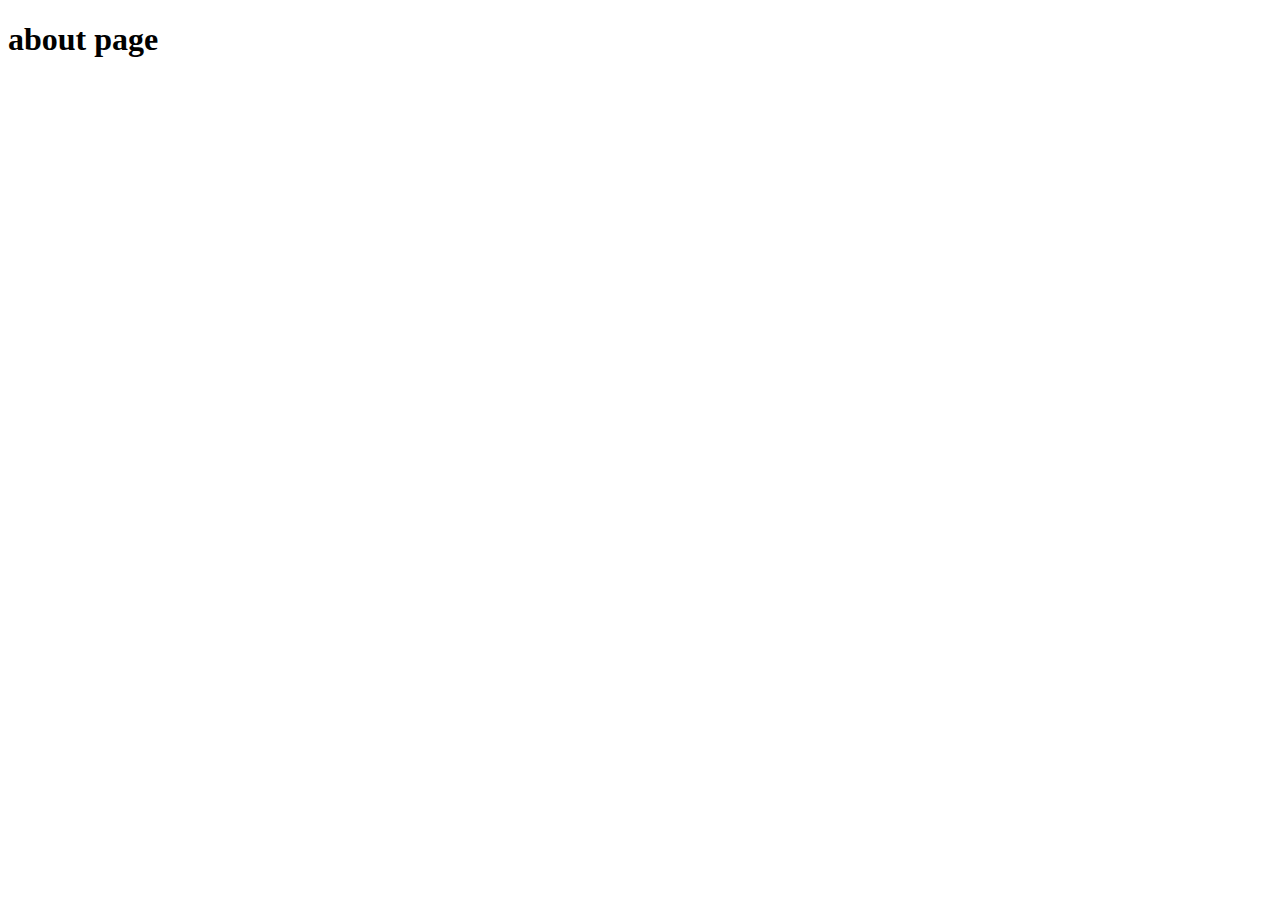
==== about.html @ 76b04fd9 "finish navbar and sidebar" ====
<!DOCTYPE html>
<html lang="en">
  <head>
    <meta charset="UTF-8" />
    <meta name="viewport" content="width=device-width, initial-scale=1.0" />
    <title>about page</title>
  </head>
  <body>
    <h1>about page</h1>
  </body>
</html>
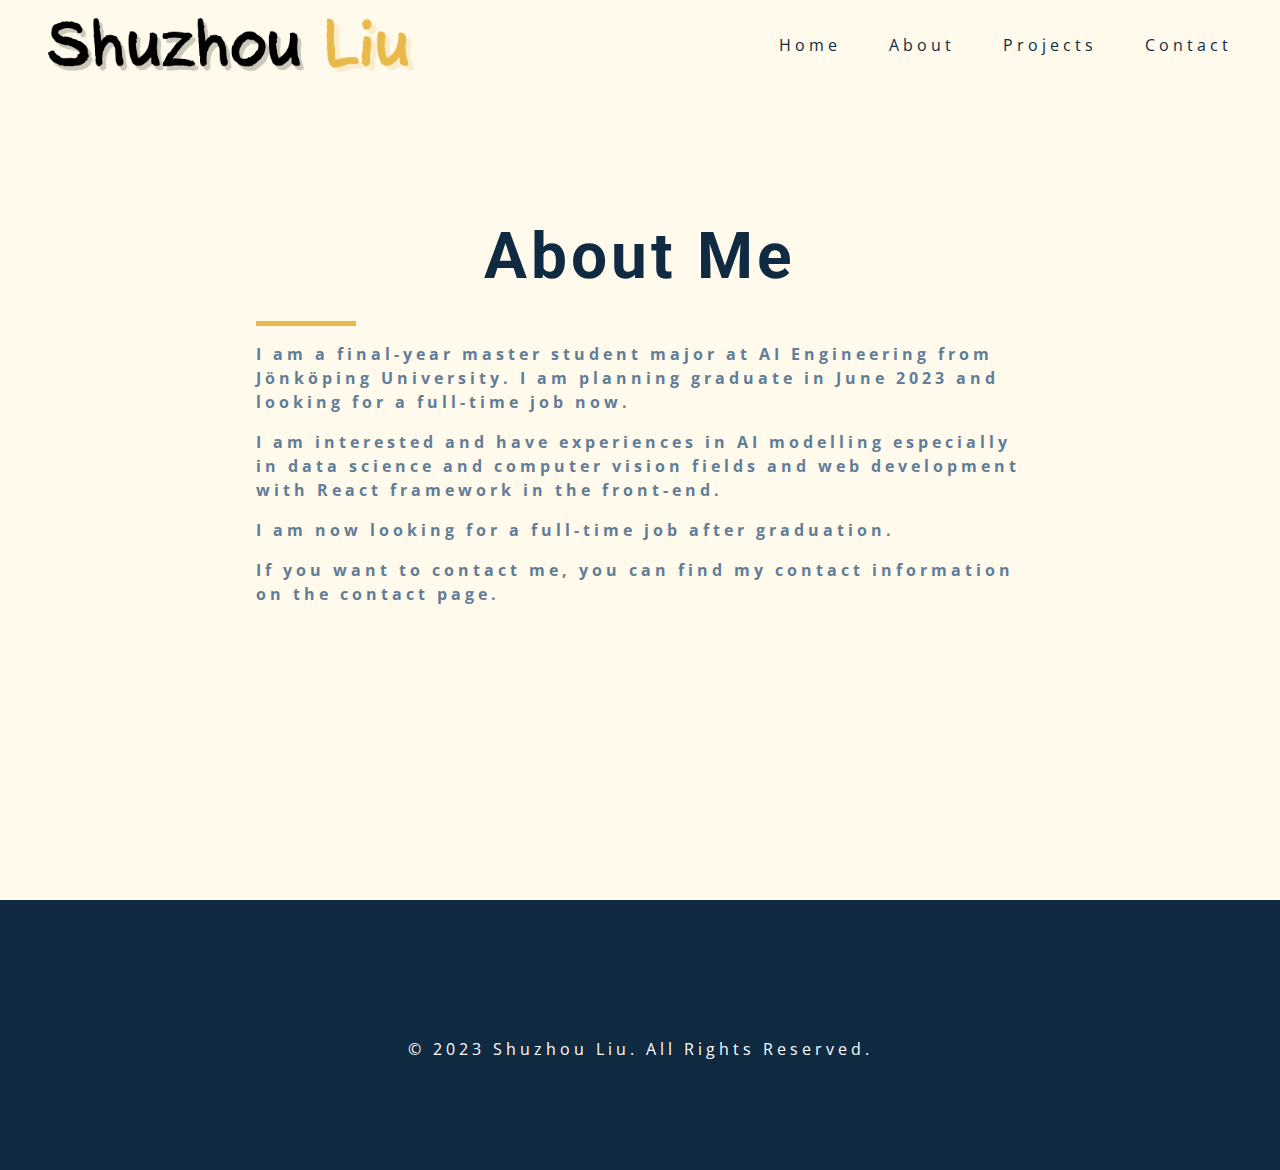
==== commit e5fb9445: "finish about and contact pages" ====
--- a/about.html
+++ b/about.html
@@ -4,8 +4,80 @@
     <meta charset="UTF-8" />
     <meta name="viewport" content="width=device-width, initial-scale=1.0" />
     <title>about page</title>
+    <!-- font-awesome -->
+    <link
+      rel="stylesheet"
+      href="https://cdnjs.cloudflare.com/ajax/libs/font-awesome/6.4.0/css/all.min.css"
+      integrity="sha512-iecdLmaskl7CVkqkXNQ/ZH/XLlvWZOJyj7Yy7tcenmpD1ypASozpmT/E0iPtmFIB46ZmdtAc9eNBvH0H/ZpiBw=="
+      crossorigin="anonymous"
+      referrerpolicy="no-referrer"
+    />
+    <!-- custom css -->
+    <link rel="stylesheet" href="./css/styles.css" />
   </head>
   <body>
-    <h1>about page</h1>
+    <!-- navbar -->
+    <nav class="navbar">
+      <div class="logo-container">
+        <img src="../images/logo.png" alt="Shuzhou Liu" class="logo-img" />
+        <button class="nav-btn" id="nav-btn">
+          <i class="fa-solid fa-bars"></i>
+        </button>
+      </div>
+      <ul class="page-links">
+        <li><a href="index.html">home</a></li>
+        <li><a href="about.html">about</a></li>
+        <li><a href="projects.html">projects</a></li>
+        <li><a href="contact.html">contact</a></li>
+      </ul>
+    </nav>
+    <!-- end of navbar -->
+    <!-- sidebar -->
+    <section class="sidebar" id="sidebar">
+      <div class="sidebar-container">
+        <div class="close-btn" id="close-btn">
+          <i class="fa-solid fa-xmark"></i>
+        </div>
+        <ul class="sidebar-links">
+          <li><a href="index.html">home</a></li>
+          <li><a href="about.html">about</a></li>
+          <li><a href="projects.html">projects</a></li>
+          <li><a href="contact.html">contact</a></li>
+        </ul>
+        <ul class="social-links">
+          <li><a href="https://www.linkedin.com/in/shuzhou-liu/"><i class="fa-brands fa-linkedin"></i></i></a></li>
+          <li><a href="https://github.com/lsz1054970964"><i class="fa-brands fa-github"></i></a></li>
+        </ul>
+      </div>
+    </section>
+    <!-- end of sidebar -->
+    <!-- about -->
+    <section class="about-page">
+      <article class="about-page-container">
+        <h1 class="about-header">about me</h1>
+        <div class="underline"></div>
+        <p class="about-info">I am a final-year master student major at AI Engineering from Jönköping University. I am planning graduate in June 2023 and looking for a full-time job now.
+        </p>
+        <p class="about-info">
+          I am interested and have experiences in AI modelling especially in data science and computer vision fields and web development with React framework in the front-end.
+        </p>
+        <p class="about-info">I am now looking for a full-time job after graduation. </p>
+        <p class="about-info">If you want to contact me, you can find my contact information on the contact page.</p>
+      </article>
+    </section>
+    <!-- end of about -->
+    <!-- footer -->
+    <section class="footer">
+      <article>
+        <ul class="footer-links">
+          <li><a href="https://www.linkedin.com/in/shuzhou-liu/"><i class="fa-brands fa-linkedin"></i></i></a></li>
+          <li><a href="https://github.com/lsz1054970964"><i class="fa-brands fa-github"></i></a></li>
+        </ul>
+      </article>
+      <article class="copyright">
+        <p>&#169 2023 Shuzhou Liu. All rights reserved.</p>
+      </article>
+    </section>
+    <!-- end of footer -->
   </body>
 </html>
--- a/css/styles.css
+++ b/css/styles.css
@@ -0,0 +1,877 @@
+/*
+=============== 
+Fonts
+===============
+*/
+@import url("https://fonts.googleapis.com/css?family=Open+Sans|Roboto:400,700&display=swap");
+
+/*
+=============== 
+Variables
+===============
+*/
+
+:root {
+  /* dark shades of primary color*/
+  --clr-primary-1: hsl(43, 86%, 17%);
+  --clr-primary-2: hsl(43, 77%, 27%);
+  --clr-primary-3: hsl(43, 72%, 37%);
+  --clr-primary-4: hsl(42, 63%, 48%);
+  /* primary/main color */
+  --clr-primary-5: hsl(42, 78%, 60%);
+  /* lighter shades of primary color */
+  --clr-primary-6: hsl(43, 89%, 70%);
+  --clr-primary-7: hsl(43, 90%, 76%);
+  --clr-primary-8: hsl(45, 86%, 81%);
+  --clr-primary-9: hsl(45, 90%, 88%);
+  --clr-primary-10: hsl(45, 100%, 96%);
+  /* darkest grey - used for headings */
+  --clr-grey-1: hsl(209, 61%, 16%);
+  --clr-grey-2: hsl(211, 39%, 23%);
+  --clr-grey-3: hsl(209, 34%, 30%);
+  --clr-grey-4: hsl(209, 28%, 39%);
+  /* grey used for paragraphs */
+  --clr-grey-5: hsl(210, 22%, 49%);
+  --clr-grey-6: hsl(209, 23%, 60%);
+  --clr-grey-7: hsl(211, 27%, 70%);
+  --clr-grey-8: hsl(210, 31%, 80%);
+  --clr-grey-9: hsl(212, 33%, 89%);
+  --clr-grey-10: hsl(210, 36%, 96%);
+  --clr-white: #fff;
+  --ff-primary: "Roboto", sans-serif;
+  --ff-secondary: "Open Sans", sans-serif;
+  --transition: all 0.3s linear;
+  --spacing: 0.25rem;
+  --radius: 0.5rem;
+  --light-shadow: 0 5px 15px rgba(0, 0, 0, 0.1);
+  --dark-shadow: 0 5px 15px rgba(0, 0, 0, 0.2);
+  --max-width: 1170px;
+}
+/*
+=============== 
+Global Styles
+===============
+*/
+
+*,
+::after,
+::before {
+  margin: 0;
+  padding: 0;
+  box-sizing: border-box;
+}
+body {
+  font-family: var(--ff-secondary);
+  background: var(--clr-white);
+  color: var(--clr-grey-1);
+  line-height: 1.5;
+  font-size: 0.875rem;
+}
+ul {
+  list-style-type: none;
+}
+a {
+  text-decoration: none;
+}
+img:not(.nav-logo) {
+  width: 100%;
+  display: block;
+}
+
+h1,
+h2,
+h3,
+h4 {
+  letter-spacing: var(--spacing);
+  text-transform: capitalize;
+  line-height: 1.25;
+  margin-bottom: 0.75rem;
+  font-family: var(--ff-primary);
+}
+h1 {
+  font-size: 3rem;
+}
+h2 {
+  font-size: 2rem;
+}
+h3 {
+  font-size: 1.25rem;
+}
+h4 {
+  font-size: 0.875rem;
+}
+p {
+  margin-bottom: 1.25rem;
+  color: var(--clr-grey-5);
+}
+@media screen and (min-width: 800px) {
+  h1 {
+    font-size: 4rem;
+  }
+  h2 {
+    font-size: 2.5rem;
+  }
+  h3 {
+    font-size: 1.75rem;
+  }
+  h4 {
+    font-size: 1rem;
+  }
+  body {
+    font-size: 1rem;
+  }
+  h1,
+  h2,
+  h3,
+  h4 {
+    line-height: 1;
+  }
+}
+/*  global classes */
+
+.btn {
+  text-transform: uppercase;
+  background: var(--clr-primary-5);
+  color: var(--clr-primary-1);
+  padding: 0.375rem 0.75rem;
+  letter-spacing: var(--spacing);
+  display: inline-block;
+  font-weight: 700;
+  -webkit-transition: var(--transition);
+  transition: var(--transition);
+  font-size: 0.875rem;
+  border: 2px solid transparent;
+  cursor: pointer;
+  box-shadow: 0 1px 3px rgba(0, 0, 0, 0.2);
+  border-radius: var(--radius);
+}
+.btn:hover {
+  color: var(--clr-primary-1);
+  background: var(--clr-primary-7);
+}
+/* section */
+.section {
+  padding: 5rem 0;
+}
+
+.section-center {
+  width: 90vw;
+  margin: 0 auto;
+  max-width: 1170px;
+}
+@media screen and (min-width: 992px) {
+  .section-center {
+    width: 95vw;
+  }
+}
+
+/*
+=================
+Home page
+=================
+*/
+
+/*
+============
+navbar
+============
+*/
+
+.navbar {
+  background: var(--clr-primary-10);
+  height: 10vh;
+  padding: 1rem 3rem;
+  align-items: center;
+  position: fixed;
+  top: 0;
+  left: 0;
+  z-index: 1;
+}
+
+.logo-container {
+  display: grid;
+  grid-template-columns: 1fr 1fr;
+}
+
+.nav-btn {
+  font-size: 2rem;
+  color: var(--clr-primary-5);
+  background: transparent;
+  border: none;
+  cursor: pointer;
+  justify-self: end;
+}
+
+.page-links {
+  display: none;
+}
+
+@media screen and (min-width: 700px) {
+  .navbar {
+    background: var(--clr-primary-10);
+    display: grid;
+    grid-template-columns: 2fr 1fr;
+    height: 10vh;
+    padding: 0 3rem;
+    align-items: center;
+  }
+
+  .page-links {
+    display: grid;
+    grid-template-columns: repeat(4, 1fr);
+    gap: 3rem;
+  }
+
+  .page-links a {
+    color: var(--clr-grey-1);
+    text-transform: capitalize;
+    letter-spacing: var(--spacing);
+    transition: var(--transition);
+  }
+
+  .page-links a:hover {
+    color: var(--clr-primary-5);
+  }
+
+  .nav-btn {
+    display: none;
+  }
+}
+
+/*
+============
+sidebar
+============
+*/
+
+.sidebar {
+  height: 100vh;
+  width: 100vw;
+  background: var(--clr-grey-10);
+  padding: 1rem 1rem;
+  position: fixed;
+  top: 0;
+  left: 0;
+  z-index: 1;
+  transform: translateX(-100%);
+  transition: var(--transition);
+}
+
+.show-sidebar {
+  transform: translateX(0);
+}
+
+.sidebar-container {
+  display: grid;
+  grid-template-rows: auto 2fr 1fr;
+}
+
+.close-btn {
+  font-size: 2rem;
+  color: var(--clr-grey-5);
+  background: transparent;
+  border: none;
+  cursor: pointer;
+  justify-self: end;
+}
+
+.close-btn:hover {
+  color: var(--clr-grey-7);
+}
+
+.sidebar-links {
+  display: grid;
+  justify-items: center;
+  gap: 2rem;
+  margin-top: 3rem;
+}
+
+.sidebar-links a {
+  font-size: 2rem;
+  color: var(--clr-grey-5);
+  text-transform: capitalize;
+  letter-spacing: var(--spacing);
+}
+
+.sidebar-links a:hover {
+  color: var(--clr-grey-7);
+}
+
+.social-links {
+  display: grid;
+  grid-template-columns: 4rem 4rem;
+  margin-top: 3rem;
+  align-items: center;
+  justify-content: center;
+}
+
+.social-links li {
+  justify-self: center;
+}
+
+.social-links a {
+  font-size: 2rem;
+  color: var(--clr-grey-5);
+  text-transform: capitalize;
+  justify-items: center;
+}
+
+.social-links a:hover {
+  color: var(--clr-grey-7);
+}
+
+/*
+============
+header
+============
+*/
+
+.header {
+  background: var(--clr-primary-10);
+  height: 100vh;
+  display: grid;
+  justify-content: center;
+  align-content: center;
+}
+
+.header-container {
+  width: 60vw;
+}
+
+.underline {
+  width: 100px;
+  height: 5px;
+  background: var(--clr-primary-5);
+  margin-bottom: 1rem;
+}
+
+.header-name {
+  margin-bottom: 1rem;
+  color: var(--clr-grey-1);
+}
+
+.header-intro {
+  color: var(--clr-grey-5);
+  font-weight: bold;
+  letter-spacing: var(--spacing);
+  text-transform: capitalize;
+  margin-bottom: 2rem;
+}
+
+.contact-btn {
+  color: var(--clr-white);
+  background: var(--clr-primary-5);
+  letter-spacing: var(--spacing);
+  text-transform: uppercase;
+  border-radius: var(--radius);
+  display: inline-block;
+  padding: 0.5rem;
+  margin-bottom: 2rem;
+}
+
+.contact-btn:hover {
+  color: var(--clr-grey-1);
+  background: var(--clr-primary-7);
+}
+
+.header-links {
+  display: grid;
+  grid-template-columns: 4rem 4rem;
+}
+
+.header-links a {
+  font-size: 2rem;
+  color: var(--clr-grey-1);
+  justify-items: center;
+}
+
+.header-links a:hover {
+  color: var(--clr-primary-5);
+}
+
+@media screen and (min-width: 700px) {
+  .header-container {
+    width: 40vw;
+  }
+}
+
+/*
+============
+about
+============
+*/
+
+.about {
+  background: var(--clr-white);
+  display: grid;
+  grid-template-rows: 1fr 1fr;
+  grid-template-columns: 1fr;
+  justify-items: center;
+  align-items: center;
+}
+
+.img-container {
+  width: 300px;
+  outline: 5px solid var(--clr-primary-5);
+  border-radius: var(--radius);
+}
+
+.about-container {
+  width: 60vw;
+}
+
+.about-intro {
+  color: var(--clr-grey-5);
+  font-weight: bold;
+  letter-spacing: var(--spacing);
+  line-height: 1.5rem;
+  margin-bottom: 2rem;
+  max-width: 90%;
+}
+
+.about-btn {
+  color: var(--clr-white);
+  background: var(--clr-primary-5);
+  letter-spacing: var(--spacing);
+  text-transform: uppercase;
+  border-radius: var(--radius);
+  display: inline-block;
+  padding: 0.5rem;
+  margin-bottom: 2rem;
+}
+
+.about-btn:hover {
+  color: var(--clr-grey-1);
+  background: var(--clr-primary-7);
+}
+
+@media screen and (min-width: 700px) {
+  .about {
+    height: 100vh;
+    display: grid;
+    grid-template-columns: 1fr 1fr;
+    grid-template-rows: 1fr;
+    gap: 2rem;
+    justify-items: center;
+    align-items: center;
+  }
+}
+
+/*
+============
+skills
+============
+*/
+
+.skills-container {
+  background: var(--clr-grey-10);
+  display: grid;
+  gap: 2rem;
+  justify-items: center;
+  align-items: center;
+  padding: 5rem 3rem;
+}
+
+.skills-header {
+  display: grid;
+  justify-items: center;
+  align-items: center;
+}
+
+.skill-container {
+  display: grid;
+  grid-template-columns: 1fr;
+  gap: 2rem;
+}
+
+.skill {
+  background: var(--clr-white);
+  border-radius: var(--radius);
+  display: block;
+  justify-items: center;
+  align-items: center;
+  padding-top: 3rem;
+  transition: var(--transition);
+}
+
+.skill-icon {
+  display: grid;
+  font-size: 2rem;
+  justify-content: center;
+  padding: 1rem;
+}
+
+.skill-header {
+  font-size: 2rem;
+  display: grid;
+  justify-items: center;
+  align-items: center;
+}
+
+.skill-info {
+  text-align: center;
+  padding: 1rem;
+}
+
+.skill:hover {
+  color: var(--clr-white);
+  background: var(--clr-primary-5);
+}
+
+.skill:hover .underline {
+  background: var(--clr-white);
+}
+
+.skill:hover .skill-info {
+  color: var(--clr-white);
+}
+
+@media screen and (min-width: 700px) {
+  .skill-container {
+    grid-template-columns: 1fr 1fr;
+  }
+}
+
+@media screen and (min-width: 1000px) {
+  .skill-container {
+    grid-template-columns: 1fr 1fr 1fr;
+  }
+}
+
+/*
+============
+projects
+============
+*/
+
+.projects-container {
+  background: var(--clr-white);
+  display: grid;
+  gap: 2rem;
+  justify-items: center;
+  align-items: center;
+  padding: 5rem 3rem;
+}
+
+.projects-header {
+  display: grid;
+  justify-items: center;
+  align-items: center;
+}
+
+.project-container {
+  display: grid;
+  grid-template-areas: "a" "b" "c" "d";
+  gap: 1rem;
+}
+
+.project {
+  background: var(--clr-white);
+  border-radius: var(--radius);
+  border: 2px solid var(--clr-primary-5);
+  display: block;
+  justify-items: center;
+  align-items: center;
+  padding-top: 3rem;
+  text-align: center;
+  transition: var(--transition);
+}
+
+.project-1 {
+  grid-area: a;
+  background: linear-gradient(
+      rgba(255, 255, 255, 0.8),
+      rgba(255, 255, 255, 0.8)
+    ),
+    url(../images/computer-vision.png);
+}
+
+.project-2 {
+  grid-area: b;
+  background: linear-gradient(
+      rgba(255, 255, 255, 0.8),
+      rgba(255, 255, 255, 0.8)
+    ),
+    url(../images/nlp.png) center/cover;
+}
+.project-3 {
+  grid-area: c;
+  background: linear-gradient(
+      rgba(255, 255, 255, 0.8),
+      rgba(255, 255, 255, 0.8)
+    ),
+    url(../images/web-1.jpg) center/cover;
+}
+.project-4 {
+  grid-area: d;
+  background: linear-gradient(
+      rgba(255, 255, 255, 0.8),
+      rgba(255, 255, 255, 0.8)
+    ),
+    url(../images/web-2.jpg) center/cover;
+}
+
+.project-icon {
+  display: grid;
+  font-size: 2rem;
+  justify-content: center;
+  padding: 1rem;
+}
+
+.project-header {
+  font-size: 2rem;
+  display: grid;
+  justify-items: center;
+  align-items: center;
+}
+
+.project-info {
+  color: var(--clr-grey-1);
+  text-align: left;
+  padding: 0 1rem;
+}
+
+.project-btn {
+  color: var(--clr-white);
+  background: var(--clr-primary-5);
+  letter-spacing: var(--spacing);
+  text-transform: uppercase;
+  border-radius: var(--radius);
+  display: inline-block;
+  padding: 0.2rem;
+  margin-bottom: 1rem;
+}
+
+.project-btn:hover {
+  color: var(--clr-grey-1);
+  background: var(--clr-primary-7);
+}
+
+@media screen and (min-width: 800px) {
+  .project-container {
+    grid-template-areas: "a b b" "a c d";
+  }
+}
+
+/*
+============
+connect
+============
+*/
+
+.connect {
+  background: linear-gradient(
+      rgba(255, 250, 235, 0.5),
+      rgba(255, 250, 235, 0.5)
+    ),
+    url(../images/connect.jpg);
+  height: 100vh;
+  display: grid;
+  justify-content: center;
+  align-content: center;
+  clip-path: polygon(50% 0, 100% 10%, 100% 90%, 50% 100%, 0 90%, 0 10%);
+}
+
+.connect-container {
+  background: var(--clr-primary-10);
+  height: 50vh;
+  width: 50vw;
+  border-radius: var(--radius);
+  display: grid;
+  justify-items: center;
+  align-items: center;
+  padding: 3rem 2rem;
+}
+
+.connect-name {
+  margin-bottom: 1rem;
+  color: var(--clr-grey-1);
+}
+
+.connect-intro {
+  color: var(--clr-grey-5);
+  font-weight: bold;
+  letter-spacing: var(--spacing);
+  text-transform: capitalize;
+  margin-bottom: 2rem;
+}
+
+/*
+============
+timeline
+============
+*/
+
+.timeline {
+  background: var(--clr-white);
+  display: grid;
+  justify-content: center;
+  align-content: center;
+  gap: 2rem;
+  padding: 5rem;
+}
+
+.timeline-header {
+  display: grid;
+  justify-items: center;
+  align-items: center;
+}
+
+.timeline-name {
+  margin-bottom: 1rem;
+  color: var(--clr-grey-1);
+}
+
+.timeline-intro {
+  color: var(--clr-grey-5);
+  font-weight: bold;
+  letter-spacing: var(--spacing);
+  text-transform: capitalize;
+  margin-bottom: 2rem;
+}
+
+.timeline-container {
+  display: grid;
+  justify-items: center;
+  align-items: center;
+}
+
+.activity-start {
+  width: 50vw;
+  height: 20wh;
+  border-right: 2px dashed var(--clr-primary-5);
+  padding: 2rem;
+}
+.activity-even {
+  width: 50vw;
+  height: 20wh;
+  border-left: 2px dashed var(--clr-primary-5);
+  border-top: 2px dashed var(--clr-primary-5);
+  padding: 2rem;
+}
+.activity-odd {
+  width: 50vw;
+  height: 20wh;
+  border-right: 2px dashed var(--clr-primary-5);
+  border-top: 2px dashed var(--clr-primary-5);
+  padding: 2rem;
+}
+
+.activity-index {
+  font-size: 1.5rem;
+  display: grid;
+  justify-content: center;
+  background: var(--clr-primary-5);
+  width: 1.8rem;
+  height: 1.8rem;
+  border-radius: 50%;
+  transform: translate(calc(50vw - 2.9rem), calc(10vh - 0.9rem));
+}
+
+.index-even {
+  transform: translate(-2.9rem, calc(10vh - 0.9rem));
+}
+
+/*
+============
+footer
+============
+*/
+
+.footer {
+  height: 30vh;
+  background-color: var(--clr-grey-1);
+  display: grid;
+  justify-content: center;
+}
+
+.footer-links {
+  display: grid;
+  grid-template-columns: 4rem 4rem;
+  margin-top: 3rem;
+  align-items: center;
+  justify-content: center;
+}
+
+.footer-links a {
+  color: var(--clr-white);
+  font-size: 2rem;
+}
+
+.copyright p {
+  font-size: 1rem;
+  color: var(--clr-white);
+  letter-spacing: var(--spacing);
+  text-transform: capitalize;
+}
+
+/*
+=================
+About page
+=================
+*/
+
+.about-page {
+  background: var(--clr-primary-10);
+  height: 100vh;
+  display: grid;
+  justify-content: center;
+  align-content: center;
+}
+
+.about-page-container {
+  background: var(--clr-primary-10);
+  height: 50vh;
+  width: 60vw;
+  border-radius: var(--radius);
+}
+
+.about-header {
+  display: grid;
+  justify-items: center;
+  align-items: center;
+  margin-bottom: 2rem;
+}
+
+.about-info {
+  color: var(--clr-grey-5);
+  font-weight: bold;
+  letter-spacing: var(--spacing);
+  margin-bottom: 1rem;
+}
+
+/*
+=================
+Contact page
+=================
+*/
+
+.contact {
+  background: var(--clr-primary-10);
+  height: 100vh;
+  display: grid;
+  justify-content: center;
+  align-content: center;
+}
+
+.contact-container {
+  background: var(--clr-primary-10);
+  height: 50vh;
+  width: 60vw;
+  border-radius: var(--radius);
+}
+
+.contact-header {
+  display: grid;
+  justify-items: center;
+  align-items: center;
+  margin-bottom: 2rem;
+}
+
+.contact-info {
+  color: var(--clr-grey-5);
+  font-weight: bold;
+  letter-spacing: var(--spacing);
+  text-transform: capitalize;
+  margin-bottom: 1rem;
+}
